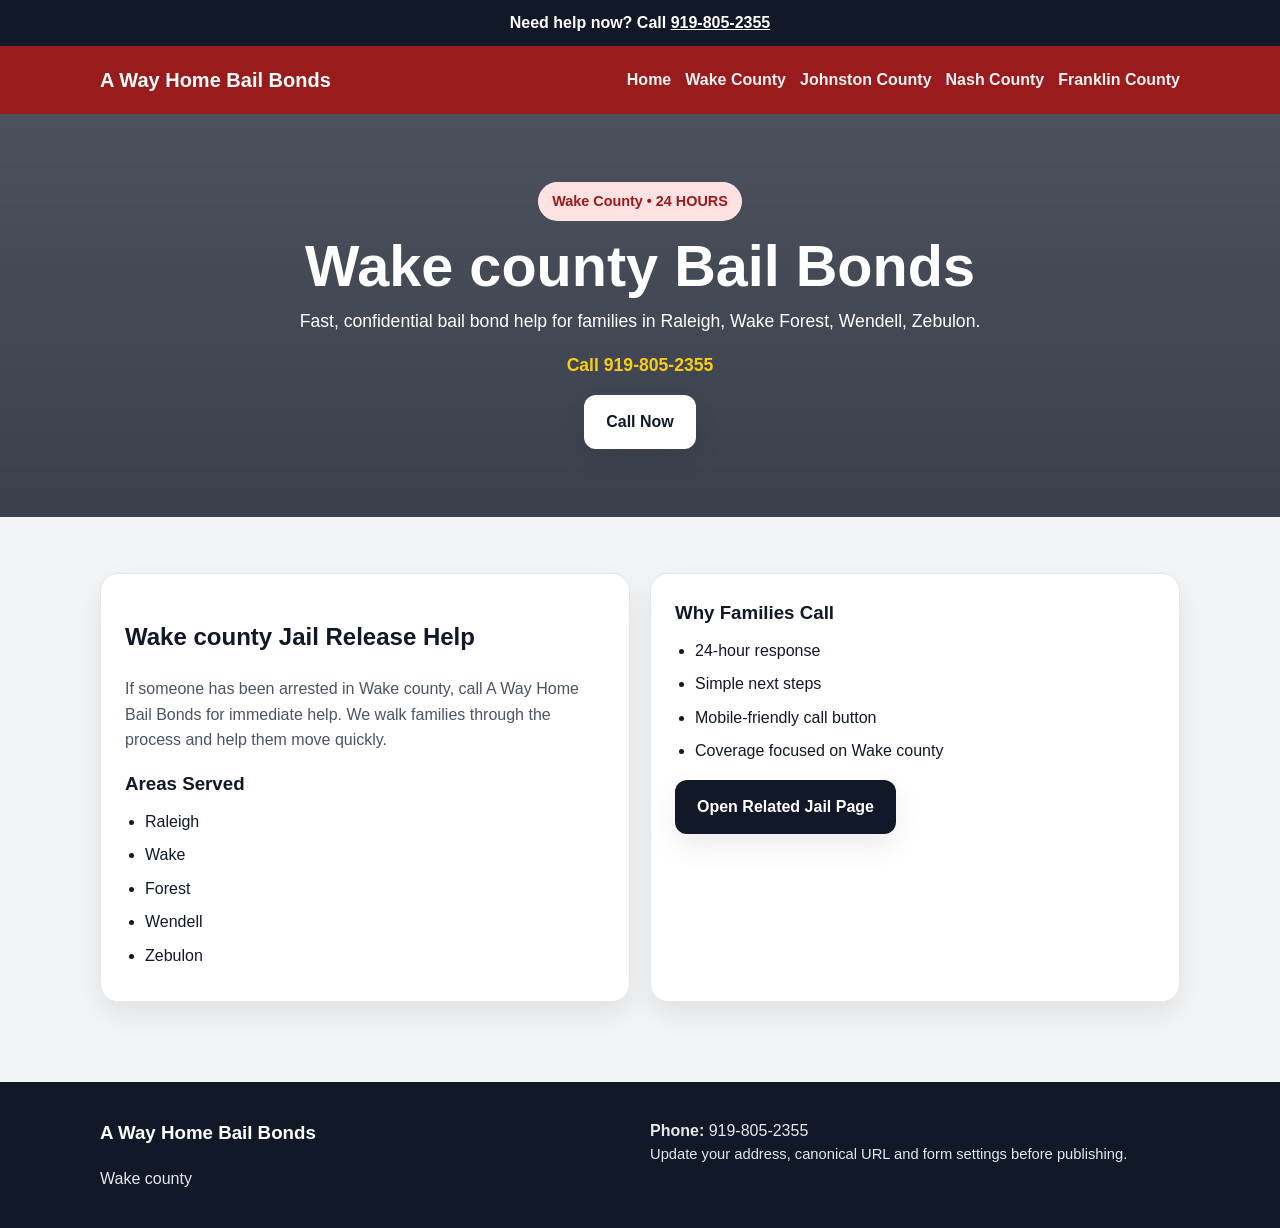
==== wake-county-bail-bonds.html @ 71d35397 "Add files via upload" ====
<!DOCTYPE html>
<html lang="en">
<head>
  <meta charset="UTF-8" />
  <meta name="viewport" content="width=device-width, initial-scale=1.0" />
  <title>Wake County Bail Bonds | Raleigh NC Jail Release</title>
  <meta name="description" content="Fast Wake County bail bond service in Raleigh, Wake Forest, Wendell and Zebulon. Call 919-805-2355 for immediate help." />
  <link rel="canonical" href="https://yourusername.github.io/awayhomebailbonds/wake-county-bail-bonds.html" />
  <link rel="stylesheet" href="style.css" />
</head>
<body>
  <div class="topbar">Need help now? Call <a href="tel:19198052355">919-805-2355</a></div>
  <header>
    <div class="nav-wrap">
      <div class="brand">A Way Home Bail Bonds</div>
      <nav>
        <a href="index.html">Home</a>
        <a href="wake-county-bail-bonds.html">Wake County</a>
        <a href="johnston-county-bail-bonds.html">Johnston County</a>
        <a href="nash-county-bail-bonds.html">Nash County</a>
        <a href="franklin-county-bail-bonds.html">Franklin County</a>
      </nav>
    </div>
  </header>
  <section class="hero">
    <div class="hero-inner">
      <div class="badge">Wake County • 24 HOURS</div>
      <h1>Wake county Bail Bonds</h1>
      <p>Fast, confidential bail bond help for families in Raleigh, Wake Forest, Wendell, Zebulon.</p>
      <p class="phone">Call 919-805-2355</p>
      <a class="btn btn-light" href="tel:19198052355">Call Now</a>
    </div>
  </section>
  <section class="section">
    <div class="container grid grid-2">
      <div class="card">
        <h2>Wake county Jail Release Help</h2>
        <p class="muted">If someone has been arrested in Wake county, call A Way Home Bail Bonds for immediate help. We walk families through the process and help them move quickly.</p>
        <h3>Areas Served</h3>
        <ul class="checks">
          <li>Raleigh</li>
<li>Wake</li>
<li>Forest</li>
<li>Wendell</li>
<li>Zebulon</li>
        </ul>
      </div>
      <div class="card">
        <h3>Why Families Call</h3>
        <ul class="checks">
          <li>24-hour response</li>
          <li>Simple next steps</li>
          <li>Mobile-friendly call button</li>
          <li>Coverage focused on Wake county</li>
        </ul>
        <p><a class="btn" href="wake-county-detention-center-bail-bonds.html">Open Related Jail Page</a></p>
      </div>
    </div>
  </section>
  <footer>
    <div class="container footer-grid">
      <div><h3>A Way Home Bail Bonds</h3><div>Wake county</div></div>
      <div><div><strong>Phone:</strong> <a href="tel:19198052355">919-805-2355</a></div><div class="small">Update your address, canonical URL and form settings before publishing.</div></div>
    </div>
  </footer>
</body>
</html>
---- style.css ----
:root{
  --bg:#f3f4f6;
  --panel:#ffffff;
  --text:#111827;
  --muted:#4b5563;
  --brand:#991b1b;
  --brand-dark:#7f1d1d;
  --accent:#facc15;
  --border:#e5e7eb;
  --shadow:0 12px 28px rgba(0,0,0,.08);
  --radius:18px;
  --max:1120px;
}
*{box-sizing:border-box}
html{scroll-behavior:smooth}
body{margin:0;font-family:Arial,Helvetica,sans-serif;background:var(--bg);color:var(--text);line-height:1.6}
a{text-decoration:none;color:inherit}
.topbar{background:#111827;color:#fff;text-align:center;padding:10px 16px;font-weight:700}
.topbar a{color:#fff;text-decoration:underline}
header{background:var(--brand);color:#fff}
.nav-wrap,.container{max-width:var(--max);margin:0 auto;padding:0 20px}
.nav-wrap{display:flex;align-items:center;justify-content:space-between;padding-top:18px;padding-bottom:18px;gap:16px}
.brand{font-size:1.25rem;font-weight:800}
nav{display:flex;flex-wrap:wrap;gap:14px}
nav a{font-weight:700;color:#fff;opacity:.95}
nav a:hover{opacity:1;text-decoration:underline}
.hero{background:linear-gradient(rgba(17,24,39,.74),rgba(17,24,39,.82)), url('https://images.unsplash.com/photo-1516321497487-e288fb19713f?auto=format&fit=crop&w=1600&q=80') center/cover;color:#fff;padding:68px 20px}
.hero h1{font-size:clamp(2rem,5vw,3.6rem);line-height:1.08;margin:0 0 10px}
.hero p{font-size:1.1rem;max-width:760px;margin:0 auto 16px auto}
.hero-inner{max-width:900px;margin:0 auto;text-align:center}
.phone{color:var(--accent);font-weight:900;font-size:1.6rem}
.btn{display:inline-block;background:#111827;color:#fff;padding:14px 22px;border-radius:12px;font-weight:800;box-shadow:var(--shadow)}
.btn:hover{background:#000}
.btn-light{background:#fff;color:#111827}
.section{padding:56px 0}
.section-white{background:#fff}
.grid{display:grid;gap:20px}
.grid-2{grid-template-columns:repeat(2,1fr)}
.grid-3{grid-template-columns:repeat(3,1fr)}
.grid-4{grid-template-columns:repeat(4,1fr)}
.card{background:var(--panel);border:1px solid var(--border);border-radius:var(--radius);padding:24px;box-shadow:var(--shadow)}
.card h3{margin-top:0;margin-bottom:10px}
.lead{color:var(--muted);font-size:1.05rem;max-width:760px}
.center{text-align:center}.muted{color:var(--muted)}
ul.checks{padding-left:20px;margin:0}
ul.checks li{margin:8px 0}
.cta-band{background:linear-gradient(135deg,var(--brand),var(--brand-dark));color:#fff;border-radius:24px;padding:30px;display:flex;align-items:center;justify-content:space-between;gap:18px;box-shadow:var(--shadow)}
footer{background:#111827;color:#e5e7eb;padding:36px 0;margin-top:24px}
footer h3{color:#fff;margin-top:0}
.footer-grid{display:grid;grid-template-columns:repeat(2,1fr);gap:20px}
.form-group{margin-bottom:14px}
label{font-weight:700;display:block;margin-bottom:6px}
input,select,textarea{width:100%;padding:12px;border:1px solid #d1d5db;border-radius:10px;font:inherit}
.small{font-size:.92rem}
.links-list a{display:block;padding:10px 0;border-bottom:1px solid var(--border);font-weight:700;color:var(--brand)}
.badge{display:inline-block;background:#fee2e2;color:var(--brand);border-radius:999px;padding:8px 14px;font-size:.9rem;font-weight:800;margin-bottom:14px}
@media (max-width: 900px){.grid-2,.grid-3,.grid-4,.footer-grid{grid-template-columns:1fr}.cta-band,.nav-wrap{display:block}.nav-wrap nav{margin-top:12px}.hero{padding:56px 20px}}
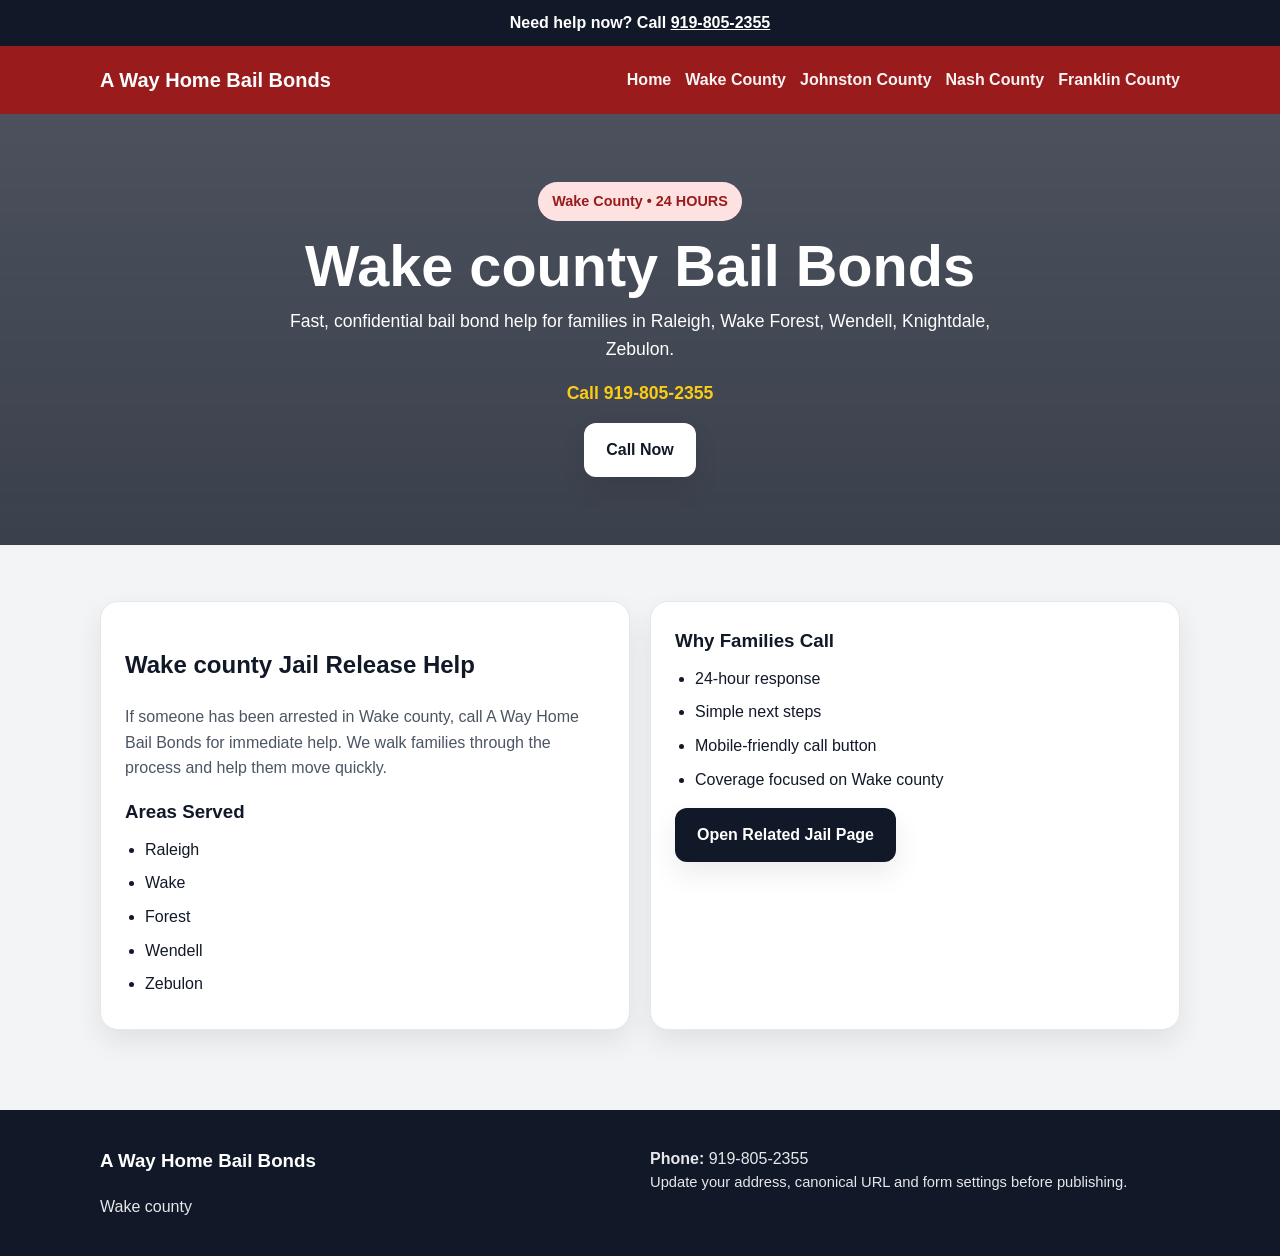
==== commit 3401f0f6: "Update wake-county-bail-bonds.html Added Knightdale" ====
--- a/wake-county-bail-bonds.html
+++ b/wake-county-bail-bonds.html
@@ -4,7 +4,7 @@
   <meta charset="UTF-8" />
   <meta name="viewport" content="width=device-width, initial-scale=1.0" />
   <title>Wake County Bail Bonds | Raleigh NC Jail Release</title>
-  <meta name="description" content="Fast Wake County bail bond service in Raleigh, Wake Forest, Wendell and Zebulon. Call 919-805-2355 for immediate help." />
+  <meta name="description" content="Fast Wake County bail bond service in Raleigh, Wake Forest, Wendell,Knightdale and Zebulon. Call 919-805-2355 for immediate help." />
   <link rel="canonical" href="https://yourusername.github.io/awayhomebailbonds/wake-county-bail-bonds.html" />
   <link rel="stylesheet" href="style.css" />
 </head>
@@ -26,7 +26,7 @@
     <div class="hero-inner">
       <div class="badge">Wake County • 24 HOURS</div>
       <h1>Wake county Bail Bonds</h1>
-      <p>Fast, confidential bail bond help for families in Raleigh, Wake Forest, Wendell, Zebulon.</p>
+      <p>Fast, confidential bail bond help for families in Raleigh, Wake Forest, Wendell, Knightdale,  Zebulon.</p>
       <p class="phone">Call 919-805-2355</p>
       <a class="btn btn-light" href="tel:19198052355">Call Now</a>
     </div>
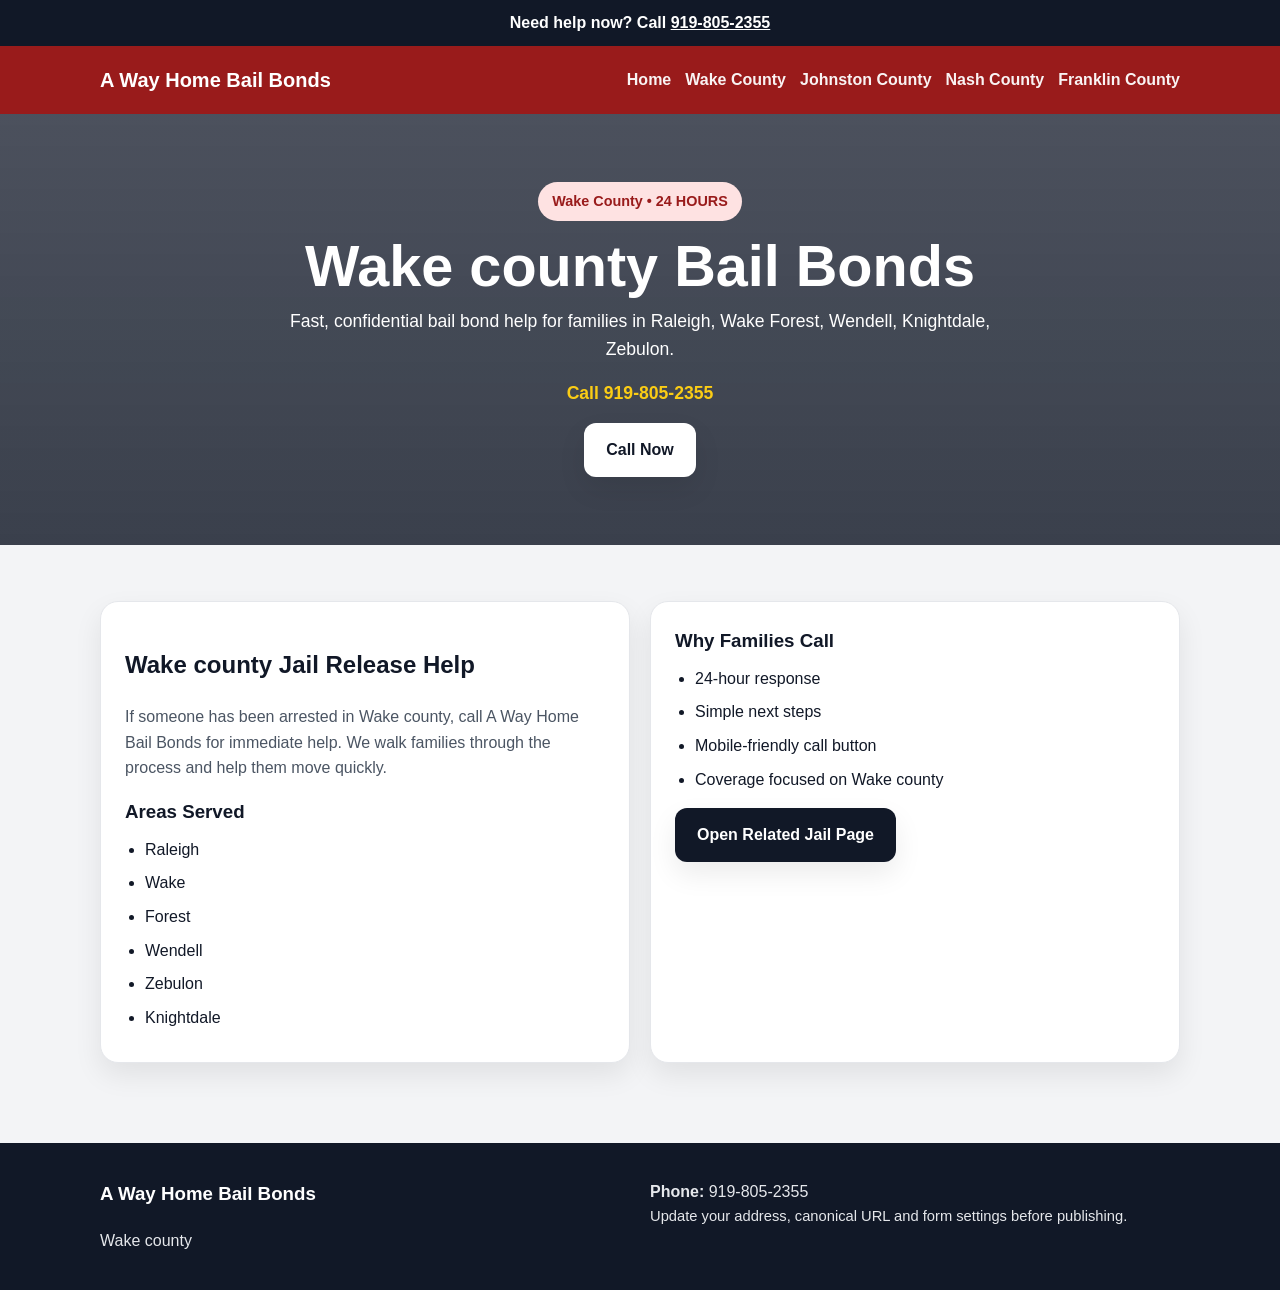
==== commit ce5a0fe2: "Update wake-county-bail-bonds.html added knightdale" ====
--- a/wake-county-bail-bonds.html
+++ b/wake-county-bail-bonds.html
@@ -43,6 +43,7 @@
 <li>Forest</li>
 <li>Wendell</li>
 <li>Zebulon</li>
+<li>Knightdale</li>        
         </ul>
       </div>
       <div class="card">
